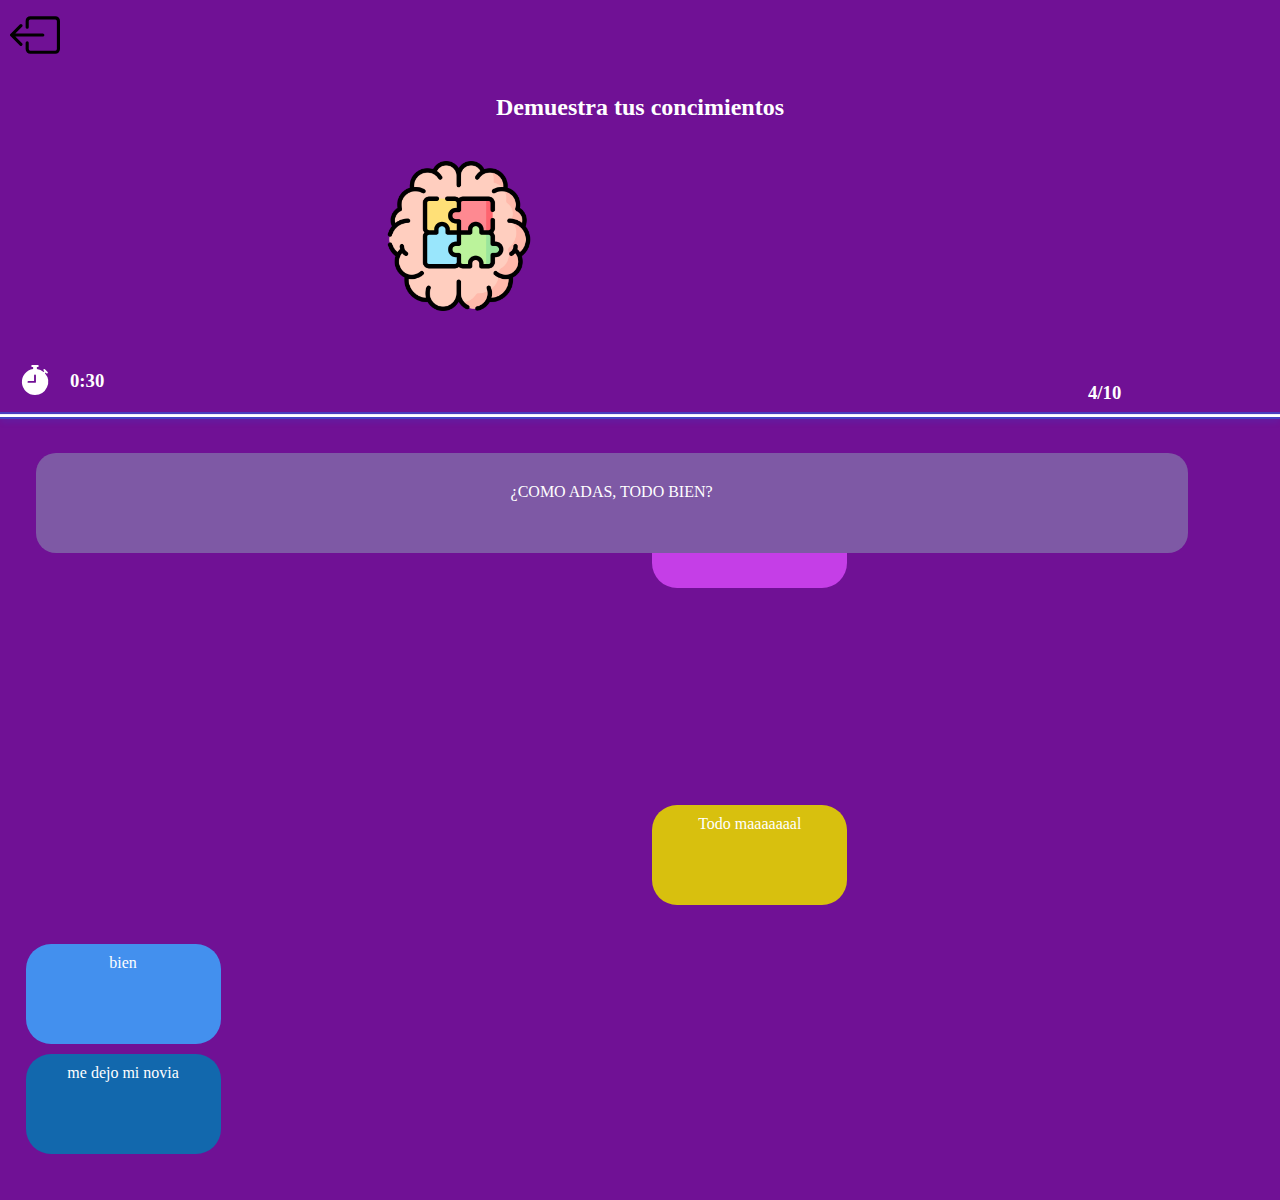
==== juego.html @ 9be9d806 "Seccion del jeugo" ====
<!DOCTYPE html>
<html lang="en">

<head>
    <meta charset="UTF-8">
    <meta name="viewport" content="width=device-width, initial-scale=1.0">
    <link rel="stylesheet" href="juego.css">
    <title>JUEGO</title>
</head>

<body>
    <div class="contenedor">

        <div class="Tsuperior"><!----Este es la parte de arriba-->
            <img src="./assets/PuertaSalida.svg" id="salida"><!---Aqui va el de la puerta-->
            <h2>Demuestra tus concimientos</h2>
            <img src="./assets/autismo.png" id="cerebro"><!---Aqui va ek cerebro-->
            <div class="timer">
                <svg xmlns="http://www.w3.org/2000/svg" width="16" height="16" fill="currentColor"
                    class="bi bi-stopwatch-fill" viewBox="0 0 16 16">
                    <path
                        d="M6.5 0a.5.5 0 0 0 0 1H7v1.07A7.001 7.001 0 0 0 8 16a7 7 0 0 0 5.29-11.584.531.531 0 0 0 .013-.012l.354-.354.353.354a.5.5 0 1 0 .707-.707l-1.414-1.415a.5.5 0 1 0-.707.707l.354.354-.354.354a.717.717 0 0 0-.012.012A6.973 6.973 0 0 0 9 2.071V1h.5a.5.5 0 0 0 0-1h-3zm2 5.6V9a.5.5 0 0 1-.5.5H4.5a.5.5 0 0 1 0-1h3V5.6a.5.5 0 1 1 1 0z" />
                </svg><!---Tiempo-->
                <h3>0:30</h3>
            </div>
            <!-----Estado de en que numero de preguntas va y cuantas faltan-->
            <div class="estan">
                <h3>4/10</h3>
            </div>
        </div>
        <div class="Tinferior">
            <div class="pregunta"> <!---Pregunta 1-->
                <p>¿como adas, todo bien?</p>
            </div>
            <!---Lado derecho-->
            <div class="respuesta1"><!---respuesta 1-->
                <p>bien</p>
            </div>
            <div class="respuesta3">
                <p>me dejo mi novia</p><!---respuesta 2-->
            </div>
            <div class="respuesta2">
                <p>me quiero morir</p><!---respuesta 3-->
            </div>
            <div class="respuesta4">
                <p>Todo maaaaaaal</p><!---respuesta 4-->
            </div>
        </div><!------Parte de abajo de las preguntas-->
        <div class="linea">
        </div>
    </div>
</body>

</html>
---- juego.css ----
:root {
    --fondo: #701195;
    --color: #fff;
    --bg-pregunta: #7e59a5;
    --bg-r1: #4390EE;
    --bg-r2: #C53EE7;
    --bg-r3: #1268ad;
    --bg-r4: #d8c00e;
}

* {
    margin: 0;
    padding: 0;
    box-sizing: border-box;
}

html {
    height: 100%;
}

body {
    background: var(--fondo);
    color: var(--color);
    min-height: 100%;
}

.contenedor {
    display: grid;
    gap: 10px;
    grid-template-areas:
        "Tsuperior"
        "linea"
        "Tinferior";
}

.Tsuperior {
    grid-area: Tsuperior;
}

.Tsuperior h2 {
    text-align: center;
    margin-top: 30px;
}

/*Tren inferiior, seccion de preguntas y repsuestas*/
.Tinferior {
    grid-area: Tinferior;
    height: auto;
    width: 100%;
    padding: 2%;
    display: grid;
    gap: 10px;
    grid-template-areas:
        "pregunta"
        "ladoIzquierdo ladoderecho"
}

/*Preguntas*/

.pregunta {
    background: var(--bg-pregunta);
    height: 100px;
    width: 90%;
    border-radius: 20px;
    grid-area: pregunta;
    position: absolute;
    text-align: center;
    padding: 30px;
    margin-left: 10px;
    text-transform: uppercase;
}

/*Lado izquierdo*/
.respuesta1 {
    background: var(--bg-r1);
    margin-top: 40%;
    height: 100px;
    padding: 10px;
    width: 195px;
    border-radius: 25px;
    text-align: center;
}
.respuesta1:hover{
    background-color: #189292;
}

.respuesta3 {
    background-color: var(--bg-r3);
    height: 100px;
    padding: 10px;
    width: 195px;;
    border-radius: 25px;
    text-align: center;
}
.respuesta3:hover{
    background-color: #053f86;
}
/*Lado derecho*/
.respuesta2 {
    background: var(--bg-r2);
    height: 100px;
    width: 195px;
    padding: 10px;
    border-radius: 25px;
    margin-left: 51%;
    margin-top: -55%;
    text-align: center;
}
.respuesta2:hover{
    background-color: #96119d;
}
.respuesta4 {
    background: var(--bg-r4);
    height: 100px;
    width: 195px;
    padding: 10px;
    border-radius: 25px;
    margin-left: 51%;
    margin-top: -30%;
    text-align: center;
}
.respuesta4:hover{
    background-color: #e9d11c;
}
.respuesta1 .respuesta2 .respuesta3 .respuesta4:hover{


}

/*Imagenes*/
#salida {
    width: 50px;
    margin-left: 10px;
    margin-top: 10px;

}

#cerebro {
    height: 150px;
    width: 150px;
    margin-left: 30%;
    margin-top: 40px;
}

.timer {
    height: auto;
    width: 100px;
    margin-left: 10px;
    position: relative;
    margin-bottom: -10px;
}

.timer h3 {
    margin-left: 60%;
    margin-top: -25%;
}

.timer svg {
    margin-top: 50%;
    margin-bottom: -4px;
    height: 30px;
    width: 50px;

}

.estan {
    /*Cuantas son las preguntas que quedan*/
    height: auto;
    width: 50px;
    margin-left: 85%;
}

/*liena delgada azul y blanco*/
.linea {
    background: rgb(255, 255, 255);
    box-shadow: rgba(17, 128, 254, 0.4) 0px 0px 0px 2px, rgba(0, 119, 255, 0.65) 0px 4px 6px -1px, rgba(33, 30, 203, 0.08) 0px 1px 0px inset;
    width: 100%;
    height: 3px;
    grid-area: linea;

}
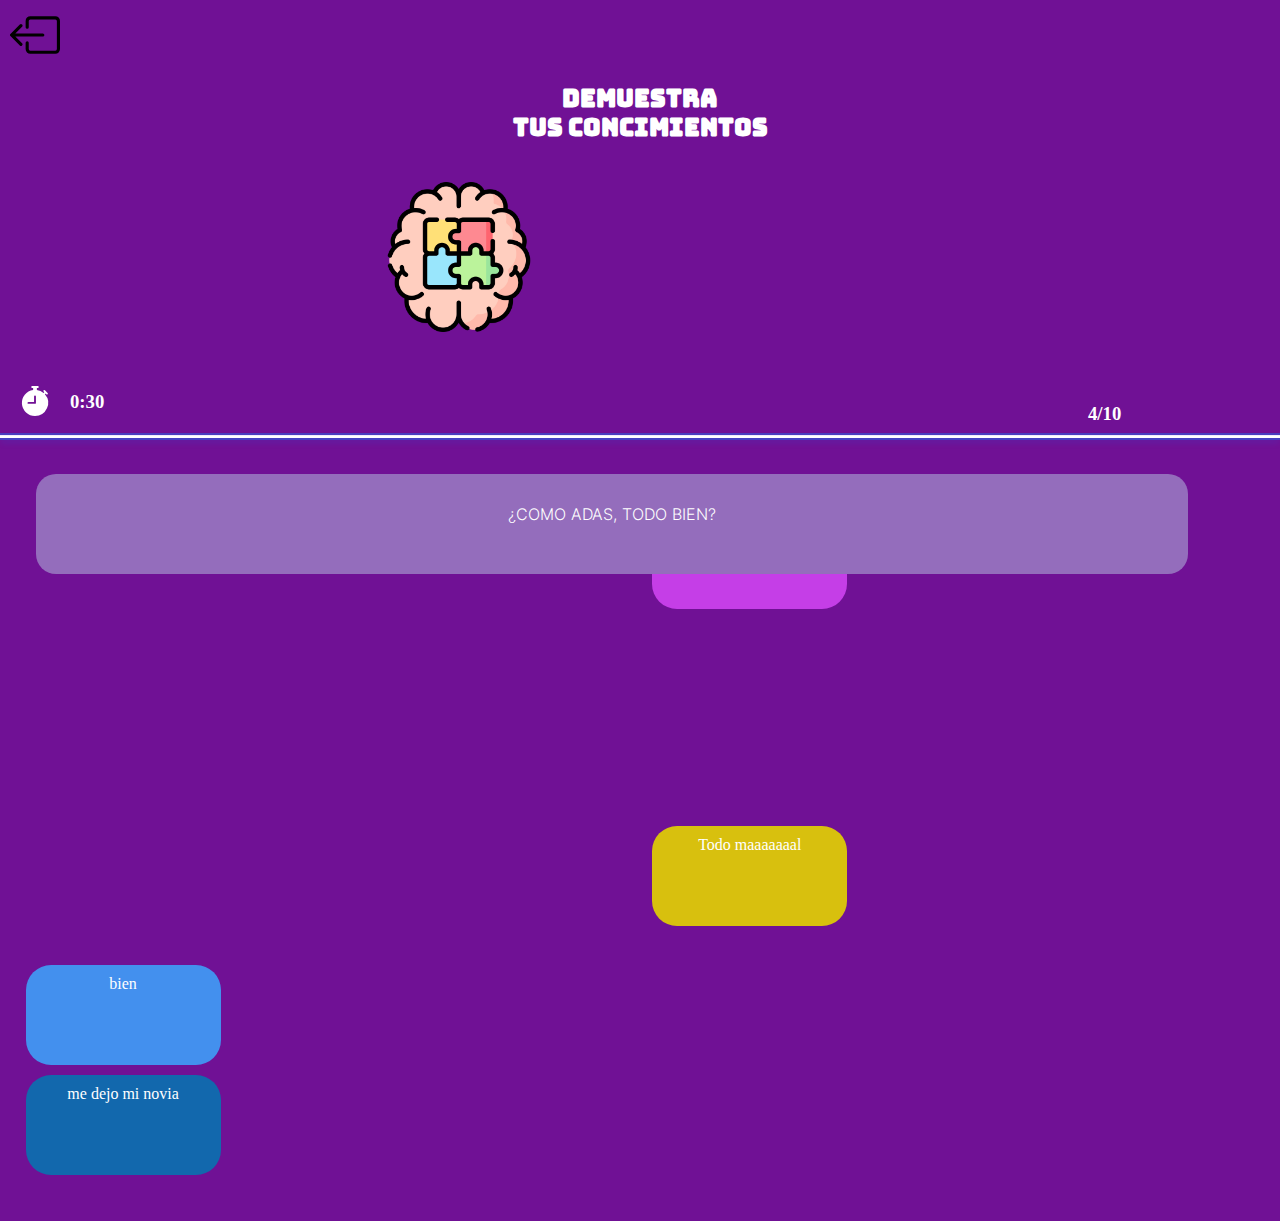
==== commit 31958adc: "Fuentes y cambios del diseño del juego" ====
--- a/juego.html
+++ b/juego.html
@@ -13,7 +13,7 @@
 
         <div class="Tsuperior"><!----Este es la parte de arriba-->
             <img src="./assets/PuertaSalida.svg" id="salida"><!---Aqui va el de la puerta-->
-            <h2>Demuestra tus concimientos</h2>
+            <h2>Demuestra <br>tus concimientos</h2>
             <img src="./assets/autismo.png" id="cerebro"><!---Aqui va ek cerebro-->
             <div class="timer">
                 <svg xmlns="http://www.w3.org/2000/svg" width="16" height="16" fill="currentColor"
@@ -33,16 +33,16 @@
                 <p>¿como adas, todo bien?</p>
             </div>
             <!---Lado derecho-->
-            <div class="respuesta1"><!---respuesta 1-->
+            <div class="respuesta1 text"><!---respuesta 1-->
                 <p>bien</p>
             </div>
-            <div class="respuesta3">
+            <div class="respuesta3 text">
                 <p>me dejo mi novia</p><!---respuesta 2-->
             </div>
-            <div class="respuesta2">
+            <div class="respuesta2 text">
                 <p>me quiero morir</p><!---respuesta 3-->
             </div>
-            <div class="respuesta4">
+            <div class="respuesta4 text">
                 <p>Todo maaaaaaal</p><!---respuesta 4-->
             </div>
         </div><!------Parte de abajo de las preguntas-->
--- a/juego.css
+++ b/juego.css
@@ -1,11 +1,19 @@
 :root {
     --fondo: #701195;
     --color: #fff;
-    --bg-pregunta: #7e59a5;
+    --bg-pregunta: #946dbc;
     --bg-r1: #4390EE;
     --bg-r2: #C53EE7;
     --bg-r3: #1268ad;
     --bg-r4: #d8c00e;
+}
+@font-face {
+    font-family: BungeeInline-Regular;
+    src: url(./fonts/BungeeInline-Regular.ttf) format('truetype');
+}
+@font-face {
+    font-family:Inter-Ligth;
+    src: url(./fonts/Inter-Light.ttf) format('truetype');
 }
 
 * {
@@ -39,7 +47,8 @@
 
 .Tsuperior h2 {
     text-align: center;
-    margin-top: 30px;
+    margin-top:20px;
+    font-family: 'BungeeInline-Regular';
 }
 
 /*Tren inferiior, seccion de preguntas y repsuestas*/
@@ -68,6 +77,7 @@
     padding: 30px;
     margin-left: 10px;
     text-transform: uppercase;
+    font-family:  Inter-Ligth;
 }
 
 /*Lado izquierdo*/
@@ -122,17 +132,15 @@
 .respuesta4:hover{
     background-color: #e9d11c;
 }
-.respuesta1 .respuesta2 .respuesta3 .respuesta4:hover{
-
-
+.text{
+    font-family:  Inter-Ligths;
 }
 
 /*Imagenes*/
 #salida {
     width: 50px;
     margin-left: 10px;
-    margin-top: 10px;
-
+    margin-top: 10px;  
 }
 
 #cerebro {
